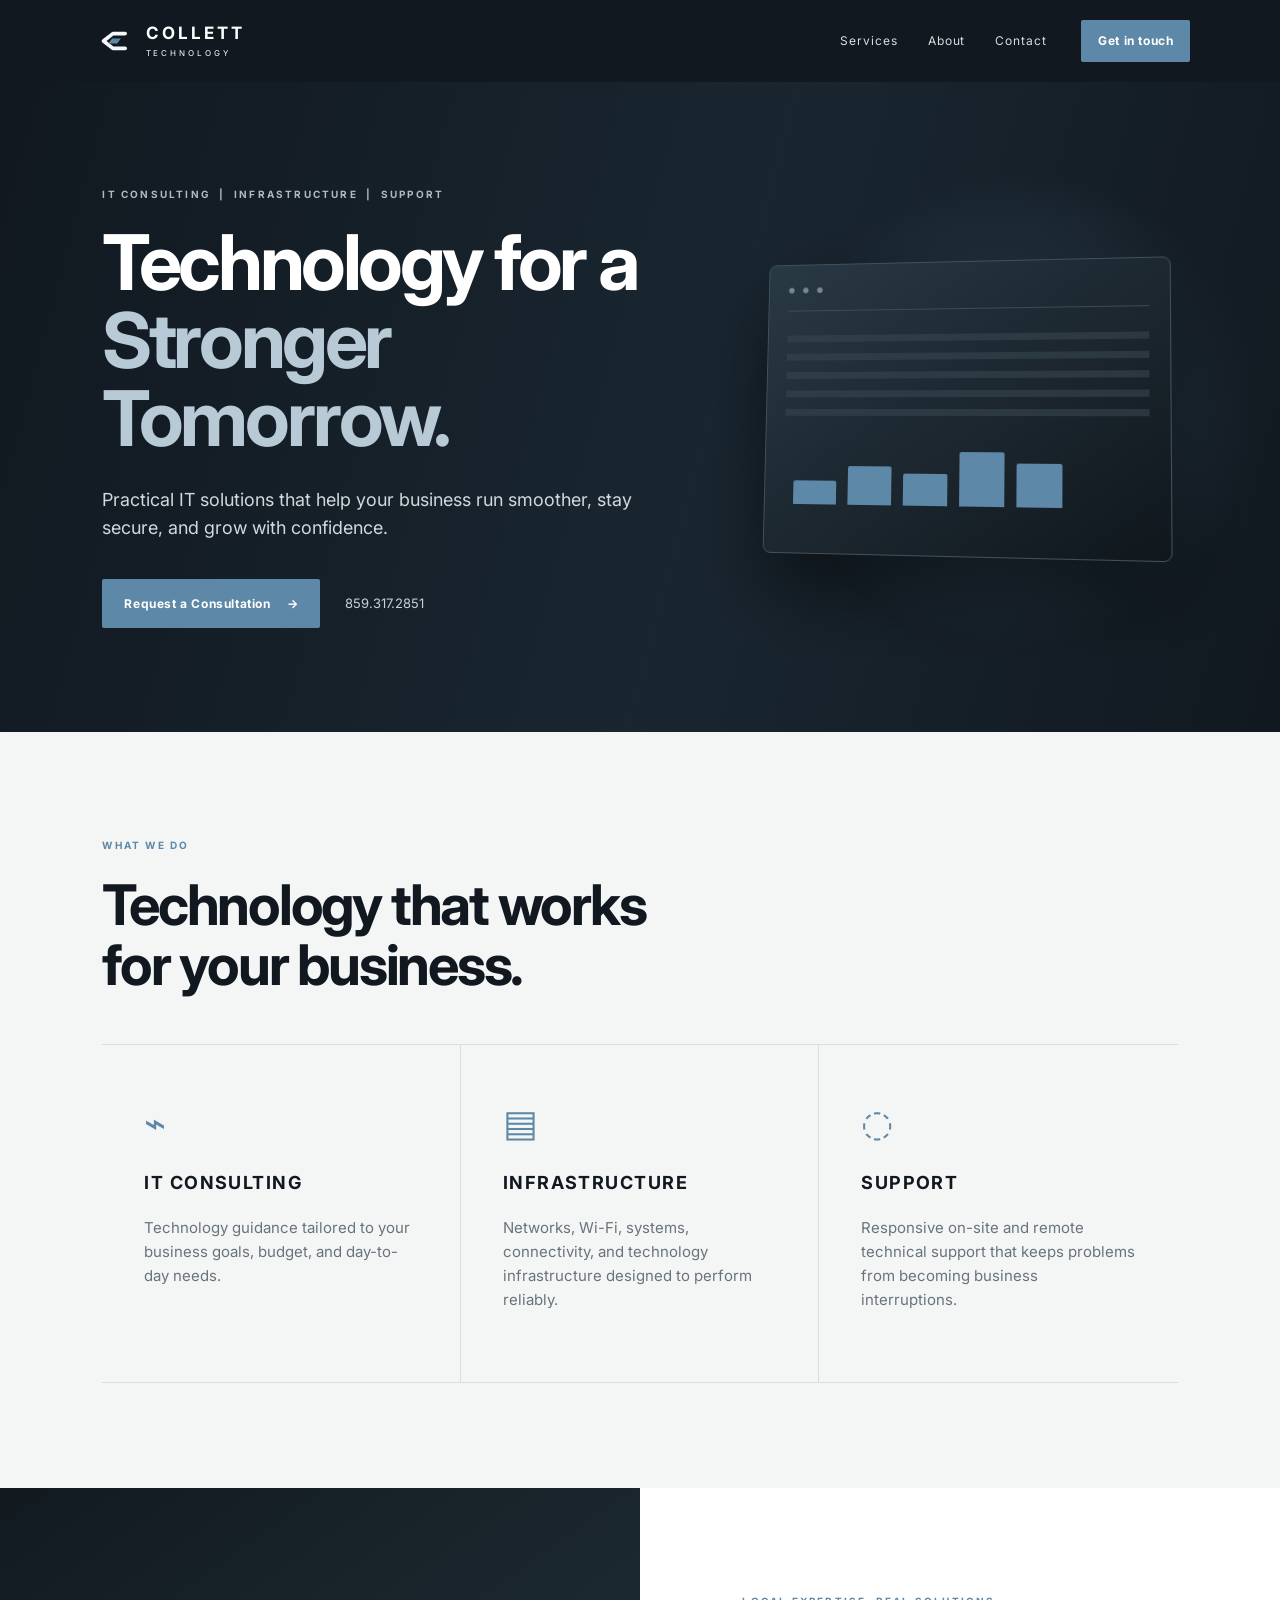
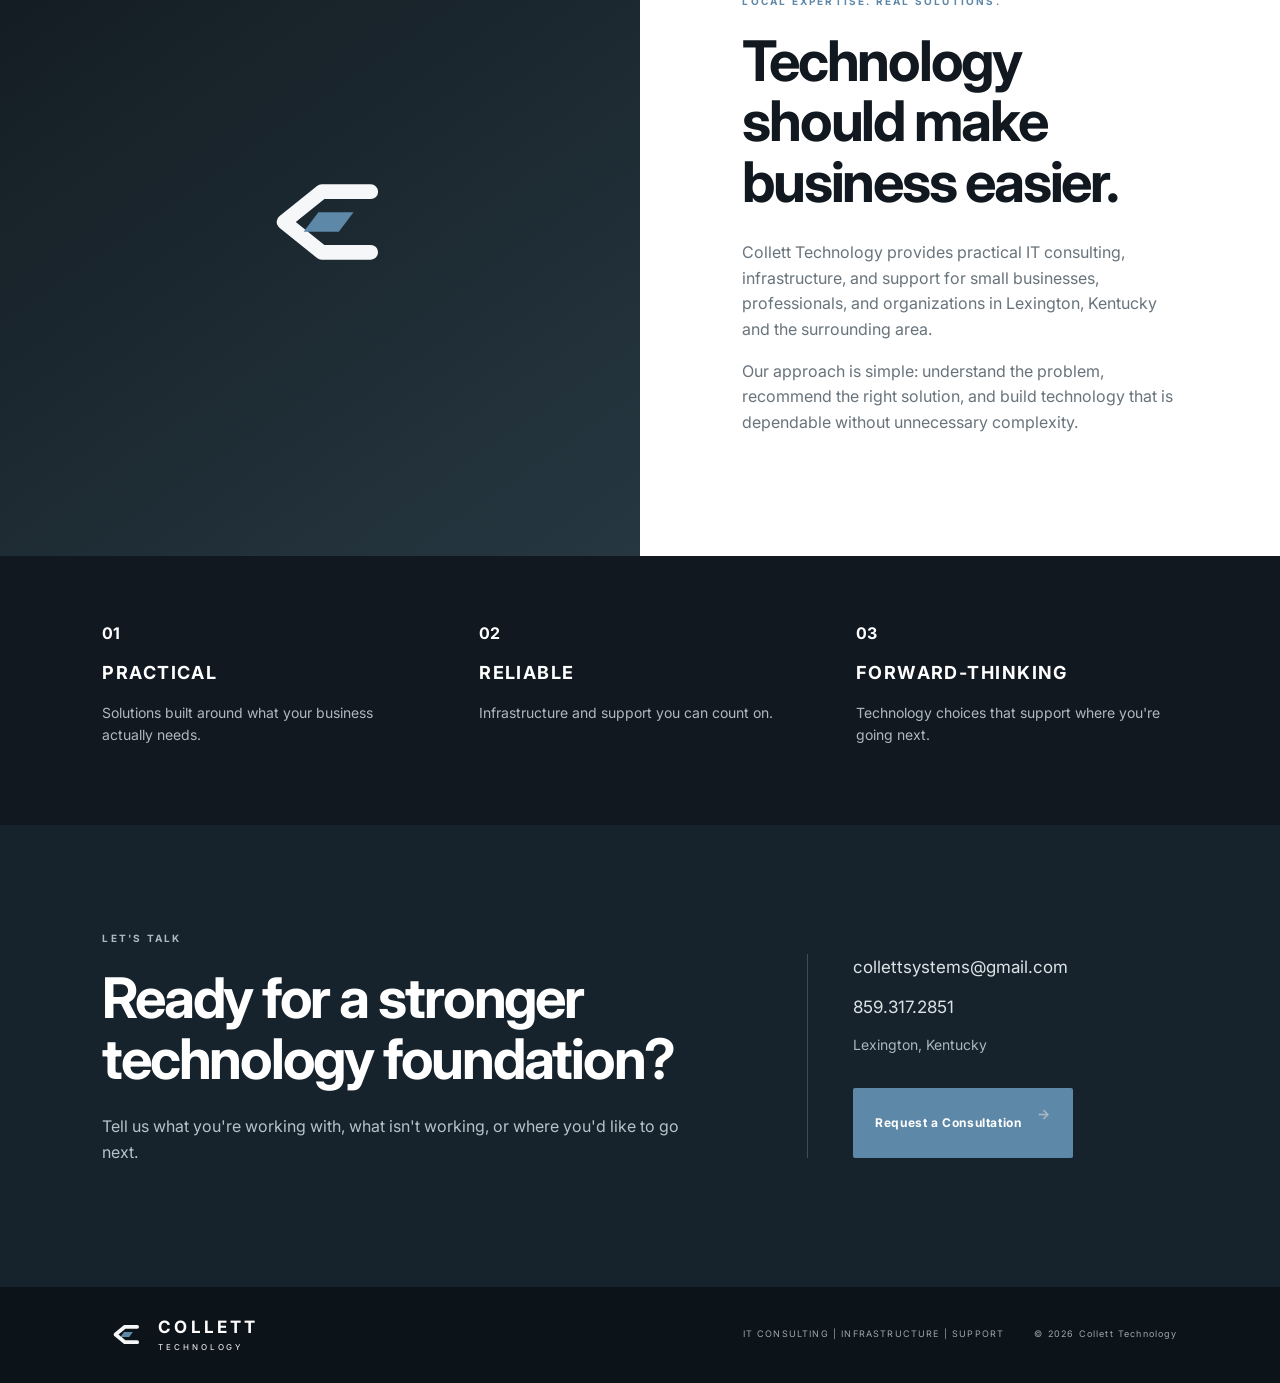
==== index.html @ 98af9cff "Add files via upload" ====
<!doctype html>
<html lang="en">
<head>
<meta charset="utf-8">
<meta name="viewport" content="width=device-width,initial-scale=1">
<meta name="description" content="Collett Technology provides IT consulting, infrastructure, and technical support for businesses in Lexington, Kentucky and surrounding areas.">
<title>Collett Technology | Technology for a Stronger Tomorrow</title>
<link rel="icon" href="logo-mark.svg" type="image/svg+xml">
<link rel="stylesheet" href="styles.css">
</head>
<body>
<header class="header">
  <a class="brand" href="#top"><img src="logo-mark.svg" alt=""><span><b>COLLETT</b><small>TECHNOLOGY</small></span></a>
  <nav><a href="#services">Services</a><a href="#about">About</a><a href="#contact">Contact</a></nav>
  <a class="button small" href="#contact">Get in touch</a>
</header>

<main id="top">
<section class="hero">
  <div>
    <p class="eyebrow">IT CONSULTING &nbsp;|&nbsp; INFRASTRUCTURE &nbsp;|&nbsp; SUPPORT</p>
    <h1>Technology for a<br><em>Stronger Tomorrow.</em></h1>
    <p class="lead">Practical IT solutions that help your business run smoother, stay secure, and grow with confidence.</p>
    <div class="actions"><a class="button" href="#contact">Request a Consultation <span>→</span></a><a class="phone" href="tel:18593172851">859.317.2851</a></div>
  </div>
  <div class="hero-graphic" aria-hidden="true"><div class="orb"></div><div class="dashboard"><div class="dots">● ● ●</div><div class="lines"></div><div class="bars"><i></i><i></i><i></i><i></i><i></i></div></div></div>
</section>

<section id="services" class="section services">
  <p class="eyebrow blue">WHAT WE DO</p>
  <h2>Technology that works<br>for your business.</h2>
  <div class="grid">
    <article><div class="icon">⌁</div><h3>IT Consulting</h3><p>Technology guidance tailored to your business goals, budget, and day-to-day needs.</p></article>
    <article><div class="icon">▤</div><h3>Infrastructure</h3><p>Networks, Wi-Fi, systems, connectivity, and technology infrastructure designed to perform reliably.</p></article>
    <article><div class="icon">◌</div><h3>Support</h3><p>Responsive on-site and remote technical support that keeps problems from becoming business interruptions.</p></article>
  </div>
</section>

<section id="about" class="about">
  <div class="about-art"><img src="logo-mark.svg" alt=""></div>
  <div class="about-copy section">
    <p class="eyebrow blue">LOCAL EXPERTISE. REAL SOLUTIONS.</p>
    <h2>Technology should make business easier.</h2>
    <p>Collett Technology provides practical IT consulting, infrastructure, and support for small businesses, professionals, and organizations in Lexington, Kentucky and the surrounding area.</p>
    <p>Our approach is simple: understand the problem, recommend the right solution, and build technology that is dependable without unnecessary complexity.</p>
  </div>
</section>

<section class="values"><div><b>01</b><h3>Practical</h3><p>Solutions built around what your business actually needs.</p></div><div><b>02</b><h3>Reliable</h3><p>Infrastructure and support you can count on.</p></div><div><b>03</b><h3>Forward-thinking</h3><p>Technology choices that support where you're going next.</p></div></section>

<section id="contact" class="contact section">
  <div><p class="eyebrow">LET'S TALK</p><h2>Ready for a stronger<br>technology foundation?</h2><p>Tell us what you're working with, what isn't working, or where you'd like to go next.</p></div>
  <div class="contact-card"><a href="mailto:collettsystems@gmail.com?subject=Collett%20Technology%20Consultation">collettsystems@gmail.com</a><a href="tel:18593172851">859.317.2851</a><span>Lexington, Kentucky</span><a class="button" href="mailto:collettsystems@gmail.com?subject=Collett%20Technology%20Consultation">Request a Consultation <span>→</span></a></div>
</section>
</main>
<footer><div class="brand"><img src="logo-mark.svg" alt=""><span><b>COLLETT</b><small>TECHNOLOGY</small></span></div><span>IT CONSULTING | INFRASTRUCTURE | SUPPORT</span><span>© 2026 Collett Technology</span></footer>
</body></html>
---- styles.css ----
@import url('https://fonts.googleapis.com/css2?family=Inter:wght@400;500;600;700;800&display=swap');
:root{--ink:#111820;--dark:#17232c;--blue:#5e88a8;--light:#f4f6f6;--muted:#68737b;--line:#d9dee1}*{box-sizing:border-box}html{scroll-behavior:smooth}body{margin:0;font-family:Inter,Arial,sans-serif;color:var(--ink);line-height:1.6;background:var(--light)}a{text-decoration:none;color:inherit}.header{height:82px;background:var(--ink);color:#fff;display:flex;align-items:center;padding:0 clamp(22px,7vw,110px);gap:34px;position:sticky;top:0;z-index:20}.brand{display:flex;align-items:center;gap:11px;margin-right:auto}.brand img{width:45px;height:30px;object-fit:contain}.brand span{display:flex;flex-direction:column;line-height:1}.brand b{font-size:17px;letter-spacing:.18em}.brand small{font-size:8px;letter-spacing:.36em;margin-top:7px}.header nav{display:flex;gap:30px;font-size:12px;letter-spacing:.08em}.header nav a{opacity:.85}.button{display:inline-flex;align-items:center;gap:16px;background:var(--blue);color:#fff;padding:15px 22px;border-radius:2px;font-size:12px;font-weight:700;letter-spacing:.05em}.button.small{padding:11px 17px}.hero{min-height:650px;background:linear-gradient(105deg,#111820,#192630 55%,#111820);color:#fff;display:grid;grid-template-columns:1fr 1fr;align-items:center;padding:90px clamp(22px,8vw,120px);overflow:hidden}.hero>div:first-child{max-width:650px}.eyebrow{font-size:10px;letter-spacing:.22em;font-weight:700;color:#aebac1;margin:0 0 22px}.eyebrow.blue{color:var(--blue)}h1{font-size:clamp(45px,6vw,78px);line-height:1.02;letter-spacing:-.045em;margin:0 0 27px}h1 em{font-style:normal;color:#b8cad6}.lead{font-size:18px;color:#d1d9de;max-width:560px}.actions{display:flex;align-items:center;gap:25px;margin-top:36px}.phone{font-size:13px;color:#c7d1d7}.hero-graphic{position:relative;height:450px}.orb{position:absolute;width:520px;height:520px;right:-100px;top:-30px;border-radius:50%;background:radial-gradient(circle,rgba(94,136,168,.35),transparent 65%)}.dashboard{position:absolute;right:2%;top:17%;width:76%;height:66%;padding:20px;background:linear-gradient(145deg,#293944,#10171d);border:1px solid #40515d;border-radius:8px;box-shadow:0 35px 80px rgba(0,0,0,.5);transform:perspective(900px) rotateY(-8deg) rotateX(4deg)}.dots{font-size:8px;color:#778891;border-bottom:1px solid #3c4b55;padding-bottom:14px;letter-spacing:3px}.lines{height:36%;margin-top:25px;background:repeating-linear-gradient(to bottom,#34434e 0 7px,transparent 7px 19px);opacity:.65}.bars{height:36%;display:flex;align-items:end;gap:12px;padding:10px}.bars i{display:block;width:13%;background:var(--blue);border-radius:2px 2px 0 0}.bars i:nth-child(1){height:34%}.bars i:nth-child(2){height:55%}.bars i:nth-child(3){height:45%}.bars i:nth-child(4){height:76%}.bars i:nth-child(5){height:61%}.section{padding:105px clamp(22px,8vw,120px)}.section h2,.about-copy h2,.contact h2{font-size:clamp(35px,4.5vw,56px);line-height:1.08;letter-spacing:-.04em;margin:0 0 48px}.grid{display:grid;grid-template-columns:repeat(3,1fr);border-top:1px solid var(--line);border-bottom:1px solid var(--line)}.grid article{padding:48px 42px 55px;border-right:1px solid var(--line)}.grid article:last-child{border-right:0}.icon{font-size:37px;color:var(--blue);height:58px}.grid h3{font-size:18px;letter-spacing:.08em;text-transform:uppercase}.grid p{color:var(--muted);font-size:15px;max-width:330px}.about{display:grid;grid-template-columns:1fr 1fr;background:#fff}.about-art{background:linear-gradient(145deg,#121a20,#263741);display:flex;align-items:center;justify-content:center;min-height:500px}.about-art img{width:180px}.about-copy{align-self:center}.about-copy h2{margin-bottom:28px}.about-copy p:not(.eyebrow){color:var(--muted);max-width:600px}.values{display:grid;grid-template-columns:repeat(3,1fr);gap:55px;background:var(--ink);color:#fff;padding:65px clamp(22px,8vw,120px)}.values>b{color:#8aaabd}.values h3{font-size:18px;text-transform:uppercase;letter-spacing:.08em;margin:12px 0}.values p{font-size:14px;color:#aeb9bf}.contact{background:#17232c;color:#fff;display:grid;grid-template-columns:1.35fr .8fr;gap:80px;align-items:center}.contact h2{margin-bottom:25px}.contact>div>p:not(.eyebrow){color:#b7c2c8;max-width:590px}.contact-card{border-left:1px solid #3d4c57;padding-left:45px;display:flex;flex-direction:column;gap:13px}.contact-card a:not(.button){font-size:17px;color:#dce3e7}.contact-card span{color:#aab7bf;font-size:14px;margin-bottom:18px}.contact-card .button{align-self:flex-start}footer{background:#0d1419;color:#9aa7ae;padding:32px clamp(22px,8vw,120px);display:flex;align-items:center;gap:30px;font-size:9px;letter-spacing:.13em}footer .brand{color:#fff}@media(max-width:800px){.header nav,.header>.button{display:none}.hero{grid-template-columns:1fr;padding-top:75px;padding-bottom:75px}.hero-graphic{display:none}.grid,.about,.values,.contact{grid-template-columns:1fr}.grid article{border-right:0;border-bottom:1px solid var(--line);padding-left:10px;padding-right:10px}.grid article:last-child{border-bottom:0}.about-art{min-height:300px}.about-copy{padding-top:70px;padding-bottom:70px}.values{gap:35px}.contact{gap:40px}.contact-card{border-left:0;border-top:1px solid #3d4c57;padding:35px 0 0}footer{flex-wrap:wrap}footer>span:last-child{width:100%}}
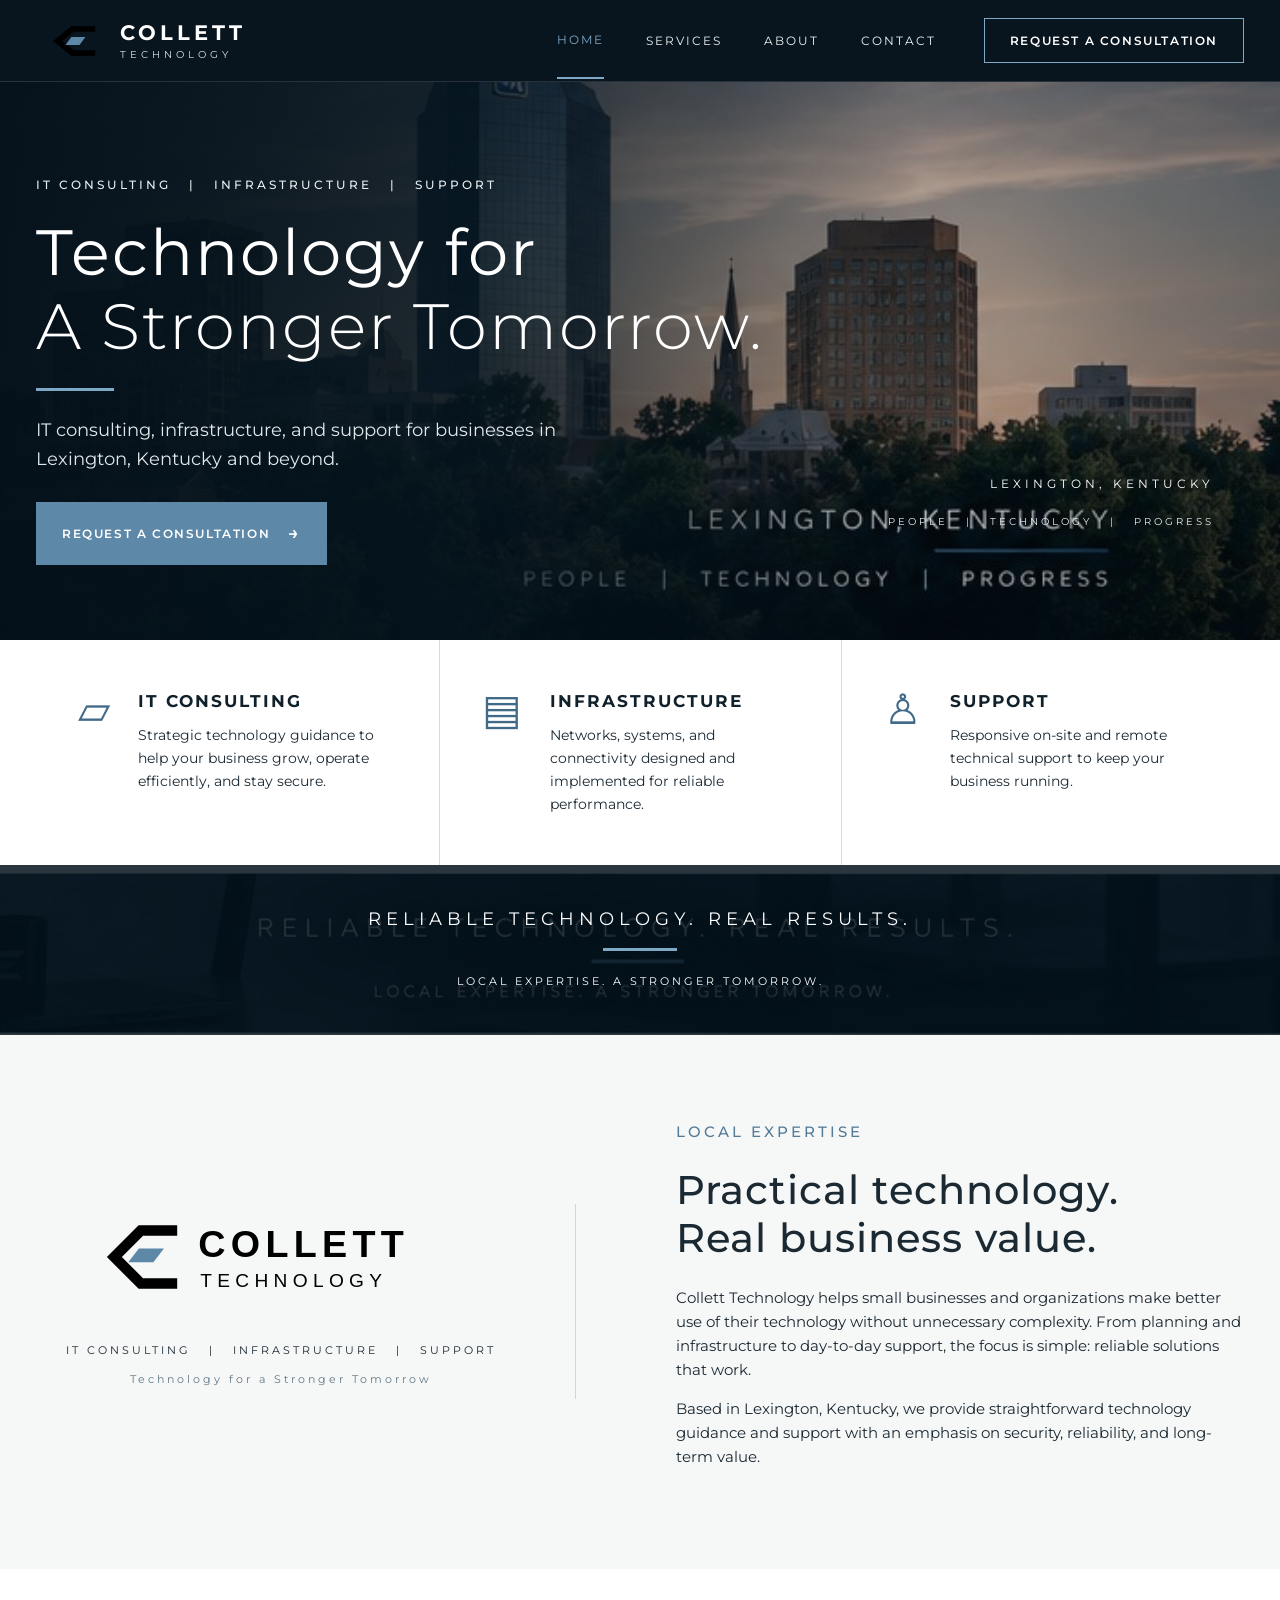
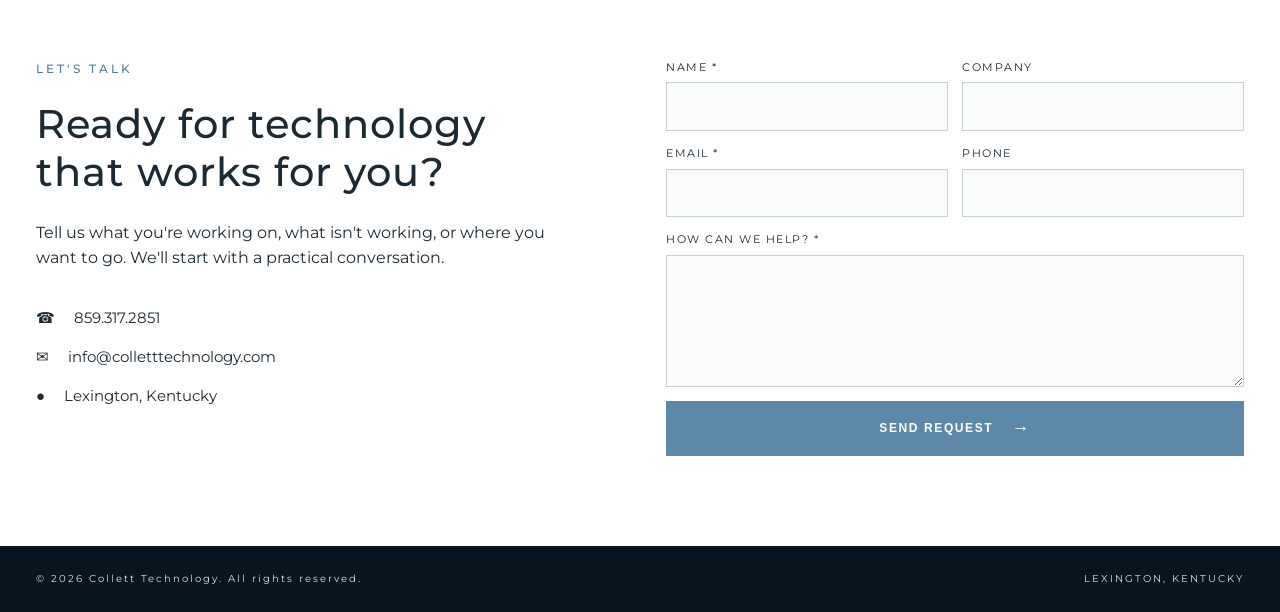
==== commit 4af07692: "Add files via upload" ====
--- a/index.html
+++ b/index.html
@@ -3,55 +3,154 @@
 <head>
 <meta charset="utf-8">
 <meta name="viewport" content="width=device-width,initial-scale=1">
-<meta name="description" content="Collett Technology provides IT consulting, infrastructure, and technical support for businesses in Lexington, Kentucky and surrounding areas.">
-<title>Collett Technology | Technology for a Stronger Tomorrow</title>
+<meta name="description" content="Collett Technology provides practical IT consulting, infrastructure, and technical support for businesses in Lexington, Kentucky and surrounding areas.">
+<meta name="robots" content="index,follow">
+<link rel="canonical" href="https://colletttechnology.com/">
+<meta property="og:type" content="website">
+<meta property="og:url" content="https://colletttechnology.com/">
+<meta property="og:title" content="Collett Technology | Technology for a Stronger Tomorrow">
+<meta property="og:description" content="IT consulting, infrastructure, and support for businesses in Lexington, Kentucky and beyond.">
+<meta property="og:image" content="https://colletttechnology.com/social-preview.png">
+<meta name="twitter:card" content="summary_large_image">
+<meta name="twitter:title" content="Collett Technology | Technology for a Stronger Tomorrow">
+<meta name="twitter:description" content="IT consulting, infrastructure, and support for businesses in Lexington, Kentucky and beyond.">
+<meta name="twitter:image" content="https://colletttechnology.com/social-preview.png">
 <link rel="icon" href="logo-mark.svg" type="image/svg+xml">
 <link rel="stylesheet" href="styles.css">
+<title>Collett Technology | Technology for a Stronger Tomorrow</title>
+<script type="application/ld+json">
+{
+  "@context":"https://schema.org",
+  "@type":"ProfessionalService",
+  "name":"Collett Technology",
+  "url":"https://colletttechnology.com/",
+  "telephone":"+1-859-317-2851",
+  "email":"info@colletttechnology.com",
+  "areaServed":["Lexington, KY","Fayette County, KY"],
+  "description":"IT consulting, infrastructure, and technical support for businesses.",
+  "serviceType":["IT Consulting","IT Infrastructure","Technical Support"]
+}
+</script>
 </head>
 <body>
-<header class="header">
-  <a class="brand" href="#top"><img src="logo-mark.svg" alt=""><span><b>COLLETT</b><small>TECHNOLOGY</small></span></a>
-  <nav><a href="#services">Services</a><a href="#about">About</a><a href="#contact">Contact</a></nav>
-  <a class="button small" href="#contact">Get in touch</a>
+<header class="site-header">
+  <div class="wrap header-inner">
+    <a class="brand" href="#top" aria-label="Collett Technology home">
+      <img src="logo-mark.svg" alt="">
+      <span><strong>COLLETT</strong><small>TECHNOLOGY</small></span>
+    </a>
+    <nav class="nav" aria-label="Primary navigation">
+      <a class="active" href="#top">Home</a>
+      <a href="#services">Services</a>
+      <a href="#about">About</a>
+      <a href="#contact">Contact</a>
+    </nav>
+    <a class="outline-btn header-cta" href="#contact">Request a Consultation</a>
+    <button class="menu-toggle" aria-label="Open menu" aria-expanded="false">☰</button>
+  </div>
 </header>
 
 <main id="top">
 <section class="hero">
-  <div>
-    <p class="eyebrow">IT CONSULTING &nbsp;|&nbsp; INFRASTRUCTURE &nbsp;|&nbsp; SUPPORT</p>
-    <h1>Technology for a<br><em>Stronger Tomorrow.</em></h1>
-    <p class="lead">Practical IT solutions that help your business run smoother, stay secure, and grow with confidence.</p>
-    <div class="actions"><a class="button" href="#contact">Request a Consultation <span>→</span></a><a class="phone" href="tel:18593172851">859.317.2851</a></div>
+  <div class="hero-bg"></div>
+  <div class="hero-overlay"></div>
+  <div class="wrap hero-content">
+    <p class="eyebrow">IT CONSULTING &nbsp; | &nbsp; INFRASTRUCTURE &nbsp; | &nbsp; SUPPORT</p>
+    <h1>Technology for<br><span>A Stronger Tomorrow.</span></h1>
+    <div class="rule"></div>
+    <p class="hero-lead">IT consulting, infrastructure, and support for businesses in Lexington, Kentucky and beyond.</p>
+    <a class="primary-btn" href="#contact">Request a Consultation <span>→</span></a>
+    <div class="hero-location">LEXINGTON, KENTUCKY</div>
+    <div class="hero-micro">PEOPLE &nbsp; | &nbsp; TECHNOLOGY &nbsp; | &nbsp; PROGRESS</div>
   </div>
-  <div class="hero-graphic" aria-hidden="true"><div class="orb"></div><div class="dashboard"><div class="dots">● ● ●</div><div class="lines"></div><div class="bars"><i></i><i></i><i></i><i></i><i></i></div></div></div>
 </section>
 
-<section id="services" class="section services">
-  <p class="eyebrow blue">WHAT WE DO</p>
-  <h2>Technology that works<br>for your business.</h2>
-  <div class="grid">
-    <article><div class="icon">⌁</div><h3>IT Consulting</h3><p>Technology guidance tailored to your business goals, budget, and day-to-day needs.</p></article>
-    <article><div class="icon">▤</div><h3>Infrastructure</h3><p>Networks, Wi-Fi, systems, connectivity, and technology infrastructure designed to perform reliably.</p></article>
-    <article><div class="icon">◌</div><h3>Support</h3><p>Responsive on-site and remote technical support that keeps problems from becoming business interruptions.</p></article>
+<section id="services" class="services">
+  <div class="wrap service-grid">
+    <article class="service">
+      <div class="service-icon">▱</div>
+      <div><h2>IT CONSULTING</h2><p>Strategic technology guidance to help your business grow, operate efficiently, and stay secure.</p></div>
+    </article>
+    <article class="service">
+      <div class="service-icon">▤</div>
+      <div><h2>INFRASTRUCTURE</h2><p>Networks, systems, and connectivity designed and implemented for reliable performance.</p></div>
+    </article>
+    <article class="service">
+      <div class="service-icon">♙</div>
+      <div><h2>SUPPORT</h2><p>Responsive on-site and remote technical support to keep your business running.</p></div>
+    </article>
+  </div>
+</section>
+
+<section class="statement">
+  <div class="statement-bg"></div>
+  <div class="statement-overlay"></div>
+  <div class="statement-copy">
+    <div>RELIABLE TECHNOLOGY. REAL RESULTS.</div>
+    <span></span>
+    <small>LOCAL EXPERTISE. A STRONGER TOMORROW.</small>
   </div>
 </section>
 
 <section id="about" class="about">
-  <div class="about-art"><img src="logo-mark.svg" alt=""></div>
-  <div class="about-copy section">
-    <p class="eyebrow blue">LOCAL EXPERTISE. REAL SOLUTIONS.</p>
-    <h2>Technology should make business easier.</h2>
-    <p>Collett Technology provides practical IT consulting, infrastructure, and support for small businesses, professionals, and organizations in Lexington, Kentucky and the surrounding area.</p>
-    <p>Our approach is simple: understand the problem, recommend the right solution, and build technology that is dependable without unnecessary complexity.</p>
+  <div class="wrap about-grid">
+    <div class="about-brand">
+      <img src="logo.svg" alt="Collett Technology">
+      <p class="service-line">IT CONSULTING &nbsp; | &nbsp; INFRASTRUCTURE &nbsp; | &nbsp; SUPPORT</p>
+      <p class="tagline">Technology for a Stronger Tomorrow</p>
+    </div>
+    <div class="about-copy">
+      <p class="eyebrow blue">LOCAL EXPERTISE</p>
+      <h2>Practical technology.<br>Real business value.</h2>
+      <p>Collett Technology helps small businesses and organizations make better use of their technology without unnecessary complexity. From planning and infrastructure to day-to-day support, the focus is simple: reliable solutions that work.</p>
+      <p>Based in Lexington, Kentucky, we provide straightforward technology guidance and support with an emphasis on security, reliability, and long-term value.</p>
+    </div>
   </div>
 </section>
 
-<section class="values"><div><b>01</b><h3>Practical</h3><p>Solutions built around what your business actually needs.</p></div><div><b>02</b><h3>Reliable</h3><p>Infrastructure and support you can count on.</p></div><div><b>03</b><h3>Forward-thinking</h3><p>Technology choices that support where you're going next.</p></div></section>
+<section id="contact" class="contact">
+  <div class="wrap contact-grid">
+    <div class="contact-info">
+      <p class="eyebrow blue">LET'S TALK</p>
+      <h2>Ready for technology<br>that works for you?</h2>
+      <p>Tell us what you're working on, what isn't working, or where you want to go. We'll start with a practical conversation.</p>
+      <div class="details">
+        <a href="tel:+18593172851">☎ <span>859.317.2851</span></a>
+        <a href="mailto:info@colletttechnology.com">✉ <span>info@colletttechnology.com</span></a>
+        <div>● <span>Lexington, Kentucky</span></div>
+      </div>
+    </div>
 
-<section id="contact" class="contact section">
-  <div><p class="eyebrow">LET'S TALK</p><h2>Ready for a stronger<br>technology foundation?</h2><p>Tell us what you're working with, what isn't working, or where you'd like to go next.</p></div>
-  <div class="contact-card"><a href="mailto:collettsystems@gmail.com?subject=Collett%20Technology%20Consultation">collettsystems@gmail.com</a><a href="tel:18593172851">859.317.2851</a><span>Lexington, Kentucky</span><a class="button" href="mailto:collettsystems@gmail.com?subject=Collett%20Technology%20Consultation">Request a Consultation <span>→</span></a></div>
+    <form class="contact-form" action="https://formsubmit.co/info@colletttechnology.com" method="POST">
+      <input type="hidden" name="_subject" value="New Collett Technology Website Inquiry">
+      <input type="hidden" name="_next" value="https://colletttechnology.com/thanks.html">
+      <input type="hidden" name="_captcha" value="true">
+      <div class="form-row">
+        <label>Name *<input type="text" name="name" required autocomplete="name"></label>
+        <label>Company<input type="text" name="company" autocomplete="organization"></label>
+      </div>
+      <div class="form-row">
+        <label>Email *<input type="email" name="email" required autocomplete="email"></label>
+        <label>Phone<input type="tel" name="phone" autocomplete="tel"></label>
+      </div>
+      <label>How can we help? *<textarea name="message" required rows="5"></textarea></label>
+      <button class="primary-btn form-btn" type="submit">Send Request <span>→</span></button>
+    </form>
+  </div>
 </section>
 </main>
-<footer><div class="brand"><img src="logo-mark.svg" alt=""><span><b>COLLETT</b><small>TECHNOLOGY</small></span></div><span>IT CONSULTING | INFRASTRUCTURE | SUPPORT</span><span>© 2026 Collett Technology</span></footer>
-</body></html>+
+<footer class="footer">
+  <div class="wrap footer-inner">
+    <span>© 2026 Collett Technology. All rights reserved.</span>
+    <span>LEXINGTON, KENTUCKY</span>
+  </div>
+</footer>
+
+<script>
+const toggle=document.querySelector('.menu-toggle'),nav=document.querySelector('.nav');
+toggle?.addEventListener('click',()=>{const open=nav.classList.toggle('open');toggle.setAttribute('aria-expanded',open)});
+document.querySelectorAll('.nav a').forEach(a=>a.addEventListener('click',()=>nav.classList.remove('open')));
+</script>
+</body>
+</html>
--- a/styles.css
+++ b/styles.css
@@ -1,2 +1,12 @@
-@import url('https://fonts.googleapis.com/css2?family=Inter:wght@400;500;600;700;800&display=swap');
-:root{--ink:#111820;--dark:#17232c;--blue:#5e88a8;--light:#f4f6f6;--muted:#68737b;--line:#d9dee1}*{box-sizing:border-box}html{scroll-behavior:smooth}body{margin:0;font-family:Inter,Arial,sans-serif;color:var(--ink);line-height:1.6;background:var(--light)}a{text-decoration:none;color:inherit}.header{height:82px;background:var(--ink);color:#fff;display:flex;align-items:center;padding:0 clamp(22px,7vw,110px);gap:34px;position:sticky;top:0;z-index:20}.brand{display:flex;align-items:center;gap:11px;margin-right:auto}.brand img{width:45px;height:30px;object-fit:contain}.brand span{display:flex;flex-direction:column;line-height:1}.brand b{font-size:17px;letter-spacing:.18em}.brand small{font-size:8px;letter-spacing:.36em;margin-top:7px}.header nav{display:flex;gap:30px;font-size:12px;letter-spacing:.08em}.header nav a{opacity:.85}.button{display:inline-flex;align-items:center;gap:16px;background:var(--blue);color:#fff;padding:15px 22px;border-radius:2px;font-size:12px;font-weight:700;letter-spacing:.05em}.button.small{padding:11px 17px}.hero{min-height:650px;background:linear-gradient(105deg,#111820,#192630 55%,#111820);color:#fff;display:grid;grid-template-columns:1fr 1fr;align-items:center;padding:90px clamp(22px,8vw,120px);overflow:hidden}.hero>div:first-child{max-width:650px}.eyebrow{font-size:10px;letter-spacing:.22em;font-weight:700;color:#aebac1;margin:0 0 22px}.eyebrow.blue{color:var(--blue)}h1{font-size:clamp(45px,6vw,78px);line-height:1.02;letter-spacing:-.045em;margin:0 0 27px}h1 em{font-style:normal;color:#b8cad6}.lead{font-size:18px;color:#d1d9de;max-width:560px}.actions{display:flex;align-items:center;gap:25px;margin-top:36px}.phone{font-size:13px;color:#c7d1d7}.hero-graphic{position:relative;height:450px}.orb{position:absolute;width:520px;height:520px;right:-100px;top:-30px;border-radius:50%;background:radial-gradient(circle,rgba(94,136,168,.35),transparent 65%)}.dashboard{position:absolute;right:2%;top:17%;width:76%;height:66%;padding:20px;background:linear-gradient(145deg,#293944,#10171d);border:1px solid #40515d;border-radius:8px;box-shadow:0 35px 80px rgba(0,0,0,.5);transform:perspective(900px) rotateY(-8deg) rotateX(4deg)}.dots{font-size:8px;color:#778891;border-bottom:1px solid #3c4b55;padding-bottom:14px;letter-spacing:3px}.lines{height:36%;margin-top:25px;background:repeating-linear-gradient(to bottom,#34434e 0 7px,transparent 7px 19px);opacity:.65}.bars{height:36%;display:flex;align-items:end;gap:12px;padding:10px}.bars i{display:block;width:13%;background:var(--blue);border-radius:2px 2px 0 0}.bars i:nth-child(1){height:34%}.bars i:nth-child(2){height:55%}.bars i:nth-child(3){height:45%}.bars i:nth-child(4){height:76%}.bars i:nth-child(5){height:61%}.section{padding:105px clamp(22px,8vw,120px)}.section h2,.about-copy h2,.contact h2{font-size:clamp(35px,4.5vw,56px);line-height:1.08;letter-spacing:-.04em;margin:0 0 48px}.grid{display:grid;grid-template-columns:repeat(3,1fr);border-top:1px solid var(--line);border-bottom:1px solid var(--line)}.grid article{padding:48px 42px 55px;border-right:1px solid var(--line)}.grid article:last-child{border-right:0}.icon{font-size:37px;color:var(--blue);height:58px}.grid h3{font-size:18px;letter-spacing:.08em;text-transform:uppercase}.grid p{color:var(--muted);font-size:15px;max-width:330px}.about{display:grid;grid-template-columns:1fr 1fr;background:#fff}.about-art{background:linear-gradient(145deg,#121a20,#263741);display:flex;align-items:center;justify-content:center;min-height:500px}.about-art img{width:180px}.about-copy{align-self:center}.about-copy h2{margin-bottom:28px}.about-copy p:not(.eyebrow){color:var(--muted);max-width:600px}.values{display:grid;grid-template-columns:repeat(3,1fr);gap:55px;background:var(--ink);color:#fff;padding:65px clamp(22px,8vw,120px)}.values>b{color:#8aaabd}.values h3{font-size:18px;text-transform:uppercase;letter-spacing:.08em;margin:12px 0}.values p{font-size:14px;color:#aeb9bf}.contact{background:#17232c;color:#fff;display:grid;grid-template-columns:1.35fr .8fr;gap:80px;align-items:center}.contact h2{margin-bottom:25px}.contact>div>p:not(.eyebrow){color:#b7c2c8;max-width:590px}.contact-card{border-left:1px solid #3d4c57;padding-left:45px;display:flex;flex-direction:column;gap:13px}.contact-card a:not(.button){font-size:17px;color:#dce3e7}.contact-card span{color:#aab7bf;font-size:14px;margin-bottom:18px}.contact-card .button{align-self:flex-start}footer{background:#0d1419;color:#9aa7ae;padding:32px clamp(22px,8vw,120px);display:flex;align-items:center;gap:30px;font-size:9px;letter-spacing:.13em}footer .brand{color:#fff}@media(max-width:800px){.header nav,.header>.button{display:none}.hero{grid-template-columns:1fr;padding-top:75px;padding-bottom:75px}.hero-graphic{display:none}.grid,.about,.values,.contact{grid-template-columns:1fr}.grid article{border-right:0;border-bottom:1px solid var(--line);padding-left:10px;padding-right:10px}.grid article:last-child{border-bottom:0}.about-art{min-height:300px}.about-copy{padding-top:70px;padding-bottom:70px}.values{gap:35px}.contact{gap:40px}.contact-card{border-left:0;border-top:1px solid #3d4c57;padding:35px 0 0}footer{flex-wrap:wrap}footer>span:last-child{width:100%}}
+@import url('https://fonts.googleapis.com/css2?family=Montserrat:wght@400;500;600;700&display=swap');
+:root{--ink:#09151e;--ink2:#10232f;--blue:#5e88a8;--blue2:#7ea8c6;--paper:#f7f8f8;--line:#d5dce1;--text:#1b2933}
+*{box-sizing:border-box}html{scroll-behavior:smooth}body{margin:0;font-family:Montserrat,Arial,sans-serif;color:var(--text);background:var(--paper);line-height:1.6}.wrap{width:min(1340px,calc(100% - 72px));margin:auto}
+.site-header{height:82px;background:#09151e;color:#fff;border-bottom:1px solid rgba(255,255,255,.12);position:absolute;top:0;left:0;right:0;z-index:5}.header-inner{height:100%;display:flex;align-items:center;gap:48px}.brand{display:flex;align-items:center;gap:12px;color:#fff;text-decoration:none;margin-right:auto}.brand img{width:72px;height:42px}.brand span{display:flex;flex-direction:column;line-height:1}.brand strong{font-size:21px;letter-spacing:4px}.brand small{font-size:10px;letter-spacing:4px;margin-top:7px;color:#d9e0e4}.nav{display:flex;gap:42px;align-items:center}.nav a{color:#eef3f5;text-decoration:none;text-transform:uppercase;font-size:12px;letter-spacing:2px;padding:28px 0}.nav a:hover,.nav a.active{color:var(--blue2);border-bottom:2px solid var(--blue2)}.outline-btn,.primary-btn{display:inline-flex;align-items:center;justify-content:center;text-decoration:none;text-transform:uppercase;letter-spacing:1.6px;font-weight:600;font-size:12px;transition:.2s}.outline-btn{border:1px solid var(--blue2);color:#fff;padding:12px 25px}.outline-btn:hover{background:rgba(94,136,168,.18)}.primary-btn{background:var(--blue);color:#fff;border:0;padding:17px 26px;min-width:260px}.primary-btn:hover{background:#4f7693;transform:translateY(-1px)}.primary-btn span{margin-left:18px;font-size:18px}.menu-toggle{display:none;background:none;border:0;color:#fff;font-size:25px}
+.hero{min-height:640px;position:relative;display:flex;align-items:center;color:#fff;overflow:hidden}.hero-bg{position:absolute;inset:0;background-image:url('hero-skyline.jpg');background-size:cover;background-position:center right;transform:scale(1.02)}.hero-overlay{position:absolute;inset:0;background:linear-gradient(90deg,rgba(4,17,26,.98) 0%,rgba(5,20,30,.88) 34%,rgba(6,20,29,.25) 72%,rgba(6,20,29,.35) 100%)}.hero-content{position:relative;padding-top:100px}.eyebrow{font-size:12px;letter-spacing:3px;font-weight:500;margin:0 0 22px;color:#e8eef1}.hero h1{font-size:clamp(42px,5vw,72px);line-height:1.15;font-weight:400;letter-spacing:2px;margin:0;max-width:760px}.hero h1 span{font-weight:300}.rule{height:3px;width:78px;background:var(--blue2);margin:25px 0}.hero-lead{font-size:18px;max-width:610px;color:#e1e8ec;margin:0 0 28px}.hero-location{position:absolute;right:30px;bottom:72px;font-size:12px;letter-spacing:4px}.hero-micro{position:absolute;right:30px;bottom:35px;font-size:10px;letter-spacing:3px;color:#e5ebee}
+.services{background:#fff}.service-grid{display:grid;grid-template-columns:repeat(3,1fr)}.service{padding:48px 42px;display:flex;gap:28px;align-items:flex-start}.service+ .service{border-left:1px solid var(--line)}.service-icon{color:#416a88;font-size:42px;line-height:1}.service h2{font-size:17px;letter-spacing:2px;margin:0 0 9px;color:#10212c}.service p{font-size:14px;line-height:1.65;margin:0;max-width:340px}
+.statement{height:170px;position:relative;overflow:hidden;color:#fff;display:flex;align-items:center;justify-content:center}.statement-bg{position:absolute;inset:0;background:url('office-banner.jpg') center/cover}.statement-overlay{position:absolute;inset:0;background:rgba(4,19,28,.84)}.statement-copy{position:relative;text-align:center;letter-spacing:5px;font-size:18px}.statement-copy span{display:block;width:74px;height:3px;background:var(--blue2);margin:14px auto}.statement-copy small{font-size:11px;letter-spacing:3px}
+.about{background:#f6f7f7;padding:85px 0}.about-grid{display:grid;grid-template-columns:1fr 1.05fr;gap:100px;align-items:center}.about-brand{text-align:center;padding-right:50px;border-right:1px solid #cfd7dc}.about-brand img{width:min(410px,100%);color:#0b1822}.service-line{font-size:11px;letter-spacing:3px;margin:25px 0 8px}.tagline{font-size:11px;letter-spacing:3px;color:#607887}.blue{color:#527b98}.about-copy h2,.contact-info h2{font-size:40px;line-height:1.2;font-weight:500;letter-spacing:1px;margin:0 0 24px}.about-copy p{max-width:670px;font-size:15px}
+.contact{background:#fff;padding:90px 0}.contact-grid{display:grid;grid-template-columns:1fr 1.05fr;gap:80px}.contact-info p:not(.eyebrow){max-width:520px}.details{margin-top:35px;display:grid;gap:15px}.details a,.details div{color:#1b2933;text-decoration:none;font-size:15px}.details a:hover{color:#527b98}.details span{margin-left:15px}.contact-form{padding-left:0}.form-row{display:grid;grid-template-columns:1fr 1fr;gap:14px}.contact-form label{display:block;font-size:11px;letter-spacing:1.5px;text-transform:uppercase;margin-bottom:14px}.contact-form input,.contact-form textarea{display:block;width:100%;border:1px solid #c7d0d6;background:#fafbfb;padding:13px 14px;margin-top:6px;font:inherit;font-size:13px;outline:none}.contact-form input:focus,.contact-form textarea:focus{border-color:var(--blue)}.contact-form textarea{resize:vertical}.form-btn{width:100%;cursor:pointer}
+.footer{background:#09151e;color:#d9e1e5;padding:25px 0}.footer-inner{display:flex;justify-content:space-between;font-size:10px;letter-spacing:2px}
+@media(max-width:900px){.wrap{width:min(100% - 36px,1340px)}.header-cta,.nav{display:none}.menu-toggle{display:block}.nav.open{display:flex;position:absolute;top:82px;left:0;right:0;background:#09151e;flex-direction:column;gap:0;padding:10px 24px 20px}.nav.open a{padding:13px 0;width:100%;border:0}.hero{min-height:680px}.hero-location,.hero-micro{display:none}.service-grid,.about-grid,.contact-grid{grid-template-columns:1fr}.service+ .service{border-left:0;border-top:1px solid var(--line)}.about-grid{gap:45px}.about-brand{border-right:0;border-bottom:1px solid #cfd7dc;padding:0 0 45px}.contact-grid{gap:45px}.contact{padding:65px 0}.about{padding:65px 0}}
+@media(max-width:560px){.brand strong{font-size:18px}.brand small{font-size:8px}.hero{min-height:720px}.hero-content{padding-top:90px}.hero h1{font-size:42px}.hero-lead{font-size:16px}.eyebrow{font-size:10px;letter-spacing:2px}.service{padding:38px 5px}.statement{height:150px}.statement-copy{font-size:13px;letter-spacing:3px}.statement-copy small{font-size:8px}.about-copy h2,.contact-info h2{font-size:32px}.form-row{grid-template-columns:1fr}.footer-inner{flex-direction:column;gap:10px}}
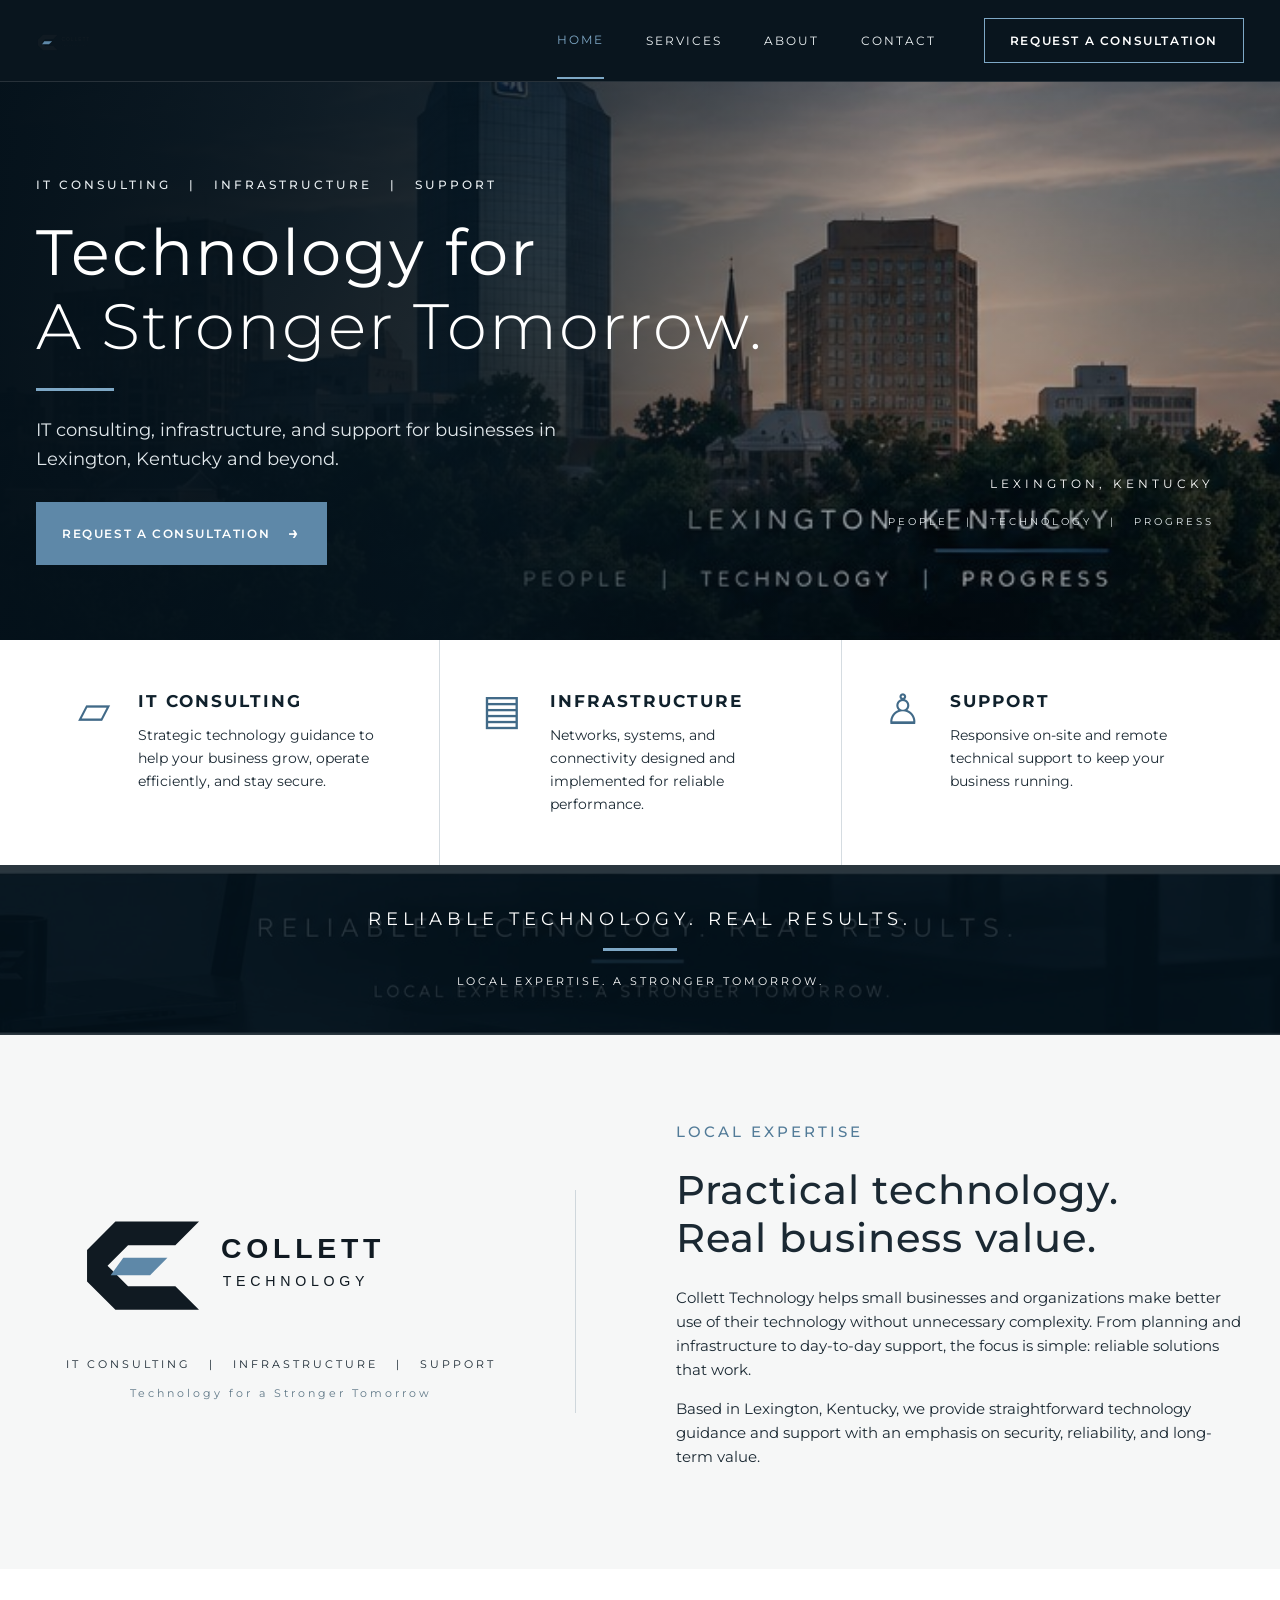
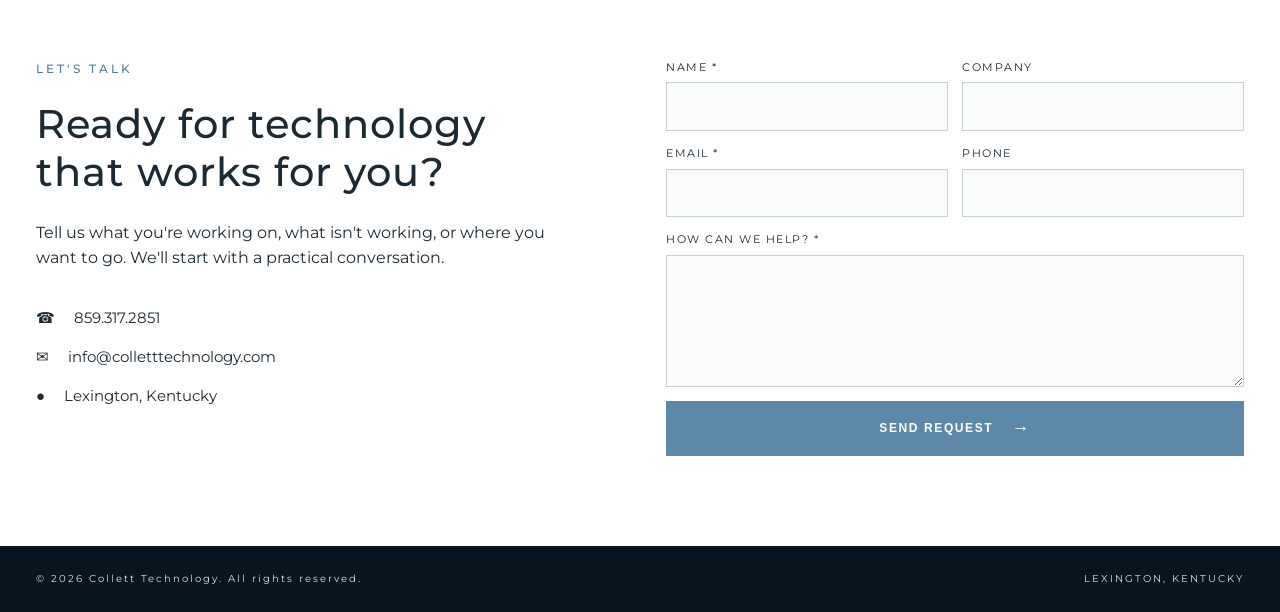
==== commit 7eb01057: "Add files via upload" ====
--- a/index.html
+++ b/index.html
@@ -36,8 +36,7 @@
 <header class="site-header">
   <div class="wrap header-inner">
     <a class="brand" href="#top" aria-label="Collett Technology home">
-      <img src="logo-mark.svg" alt="">
-      <span><strong>COLLETT</strong><small>TECHNOLOGY</small></span>
+      <img class="brand-logo" src="logo.svg" alt="Collett Technology">
     </a>
     <nav class="nav" aria-label="Primary navigation">
       <a class="active" href="#top">Home</a>
--- a/styles.css
+++ b/styles.css
@@ -10,3 +10,7 @@
 .footer{background:#09151e;color:#d9e1e5;padding:25px 0}.footer-inner{display:flex;justify-content:space-between;font-size:10px;letter-spacing:2px}
 @media(max-width:900px){.wrap{width:min(100% - 36px,1340px)}.header-cta,.nav{display:none}.menu-toggle{display:block}.nav.open{display:flex;position:absolute;top:82px;left:0;right:0;background:#09151e;flex-direction:column;gap:0;padding:10px 24px 20px}.nav.open a{padding:13px 0;width:100%;border:0}.hero{min-height:680px}.hero-location,.hero-micro{display:none}.service-grid,.about-grid,.contact-grid{grid-template-columns:1fr}.service+ .service{border-left:0;border-top:1px solid var(--line)}.about-grid{gap:45px}.about-brand{border-right:0;border-bottom:1px solid #cfd7dc;padding:0 0 45px}.contact-grid{gap:45px}.contact{padding:65px 0}.about{padding:65px 0}}
 @media(max-width:560px){.brand strong{font-size:18px}.brand small{font-size:8px}.hero{min-height:720px}.hero-content{padding-top:90px}.hero h1{font-size:42px}.hero-lead{font-size:16px}.eyebrow{font-size:10px;letter-spacing:2px}.service{padding:38px 5px}.statement{height:150px}.statement-copy{font-size:13px;letter-spacing:3px}.statement-copy small{font-size:8px}.about-copy h2,.contact-info h2{font-size:32px}.form-row{grid-template-columns:1fr}.footer-inner{flex-direction:column;gap:10px}}
+
+/* Final vector brand lockup */
+.brand-logo{width:220px;height:auto;display:block;}
+@media(max-width:760px){.brand-logo{width:190px;}}
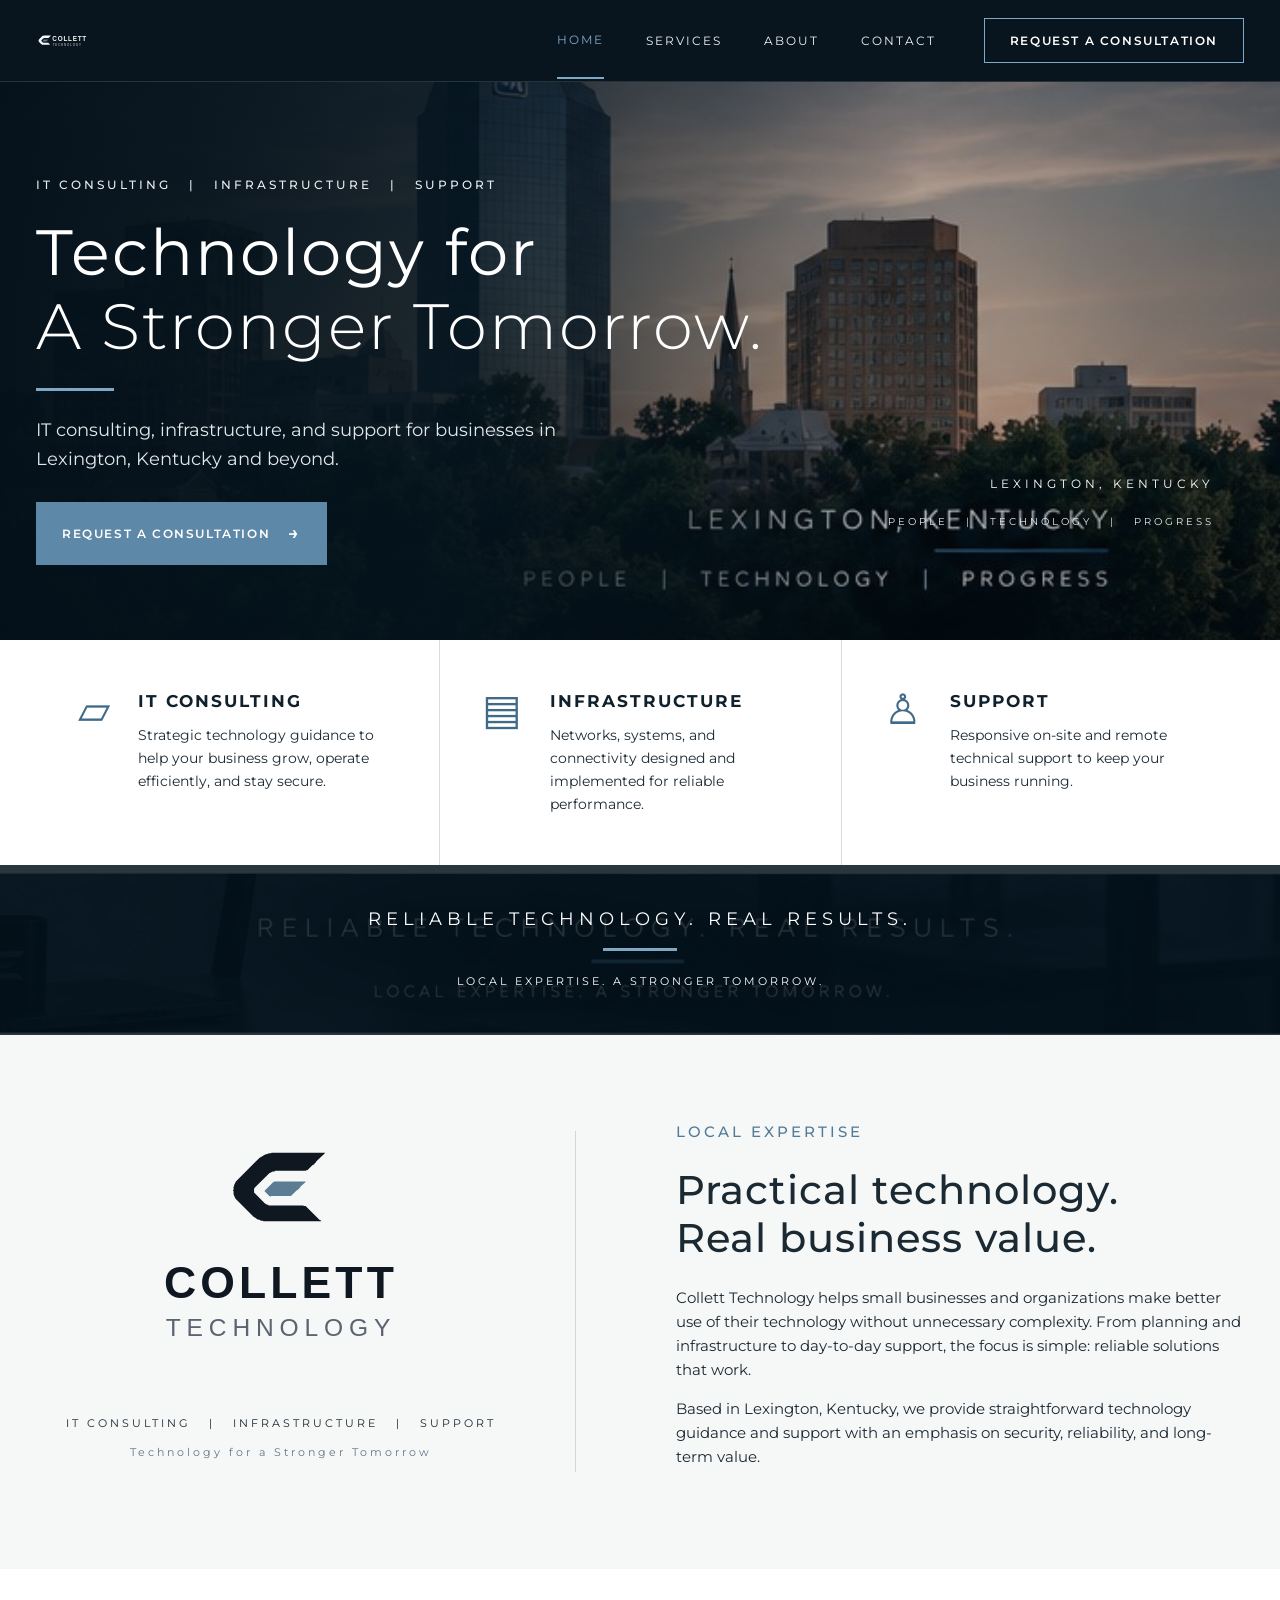
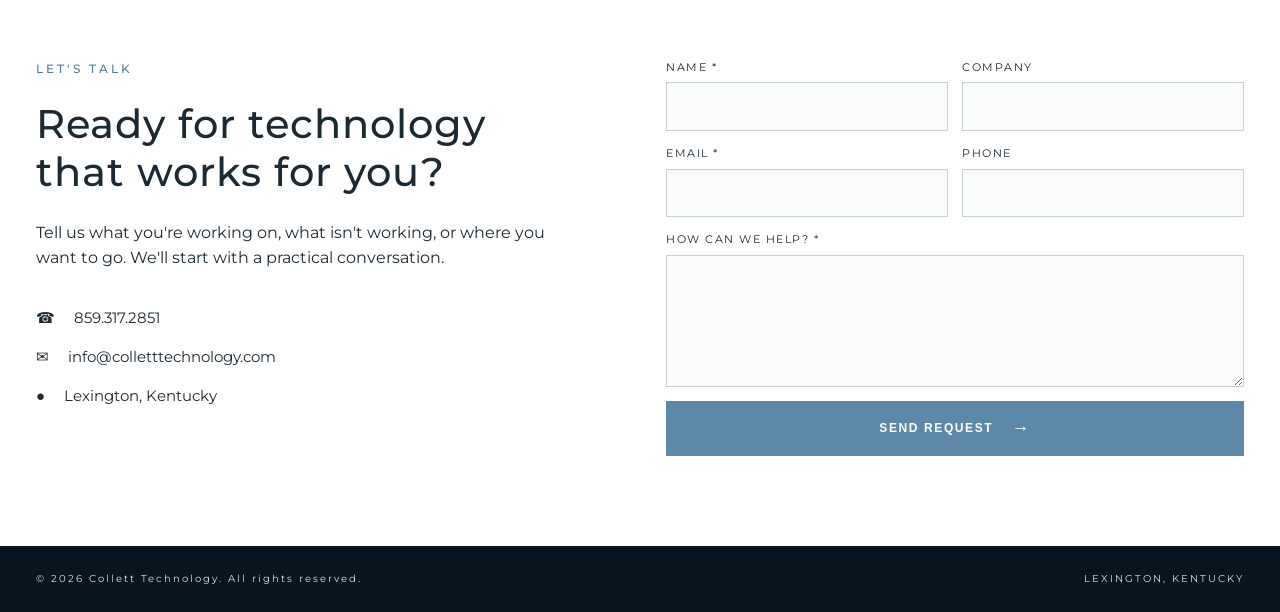
==== commit e497e68b: "Add files via upload" ====
--- a/index.html
+++ b/index.html
@@ -36,7 +36,7 @@
 <header class="site-header">
   <div class="wrap header-inner">
     <a class="brand" href="#top" aria-label="Collett Technology home">
-      <img class="brand-logo" src="logo.svg" alt="Collett Technology">
+      <img class="brand-logo" src="logo-header.svg" alt="Collett Technology">
     </a>
     <nav class="nav" aria-label="Primary navigation">
       <a class="active" href="#top">Home</a>
--- a/styles.css
+++ b/styles.css
@@ -12,5 +12,5 @@
 @media(max-width:560px){.brand strong{font-size:18px}.brand small{font-size:8px}.hero{min-height:720px}.hero-content{padding-top:90px}.hero h1{font-size:42px}.hero-lead{font-size:16px}.eyebrow{font-size:10px;letter-spacing:2px}.service{padding:38px 5px}.statement{height:150px}.statement-copy{font-size:13px;letter-spacing:3px}.statement-copy small{font-size:8px}.about-copy h2,.contact-info h2{font-size:32px}.form-row{grid-template-columns:1fr}.footer-inner{flex-direction:column;gap:10px}}
 
 /* Final vector brand lockup */
-.brand-logo{width:220px;height:auto;display:block;}
-@media(max-width:760px){.brand-logo{width:190px;}}
+.brand-logo{width:275px;height:auto;display:block;}
+@media(max-width:760px){.brand-logo{width:230px;}}
